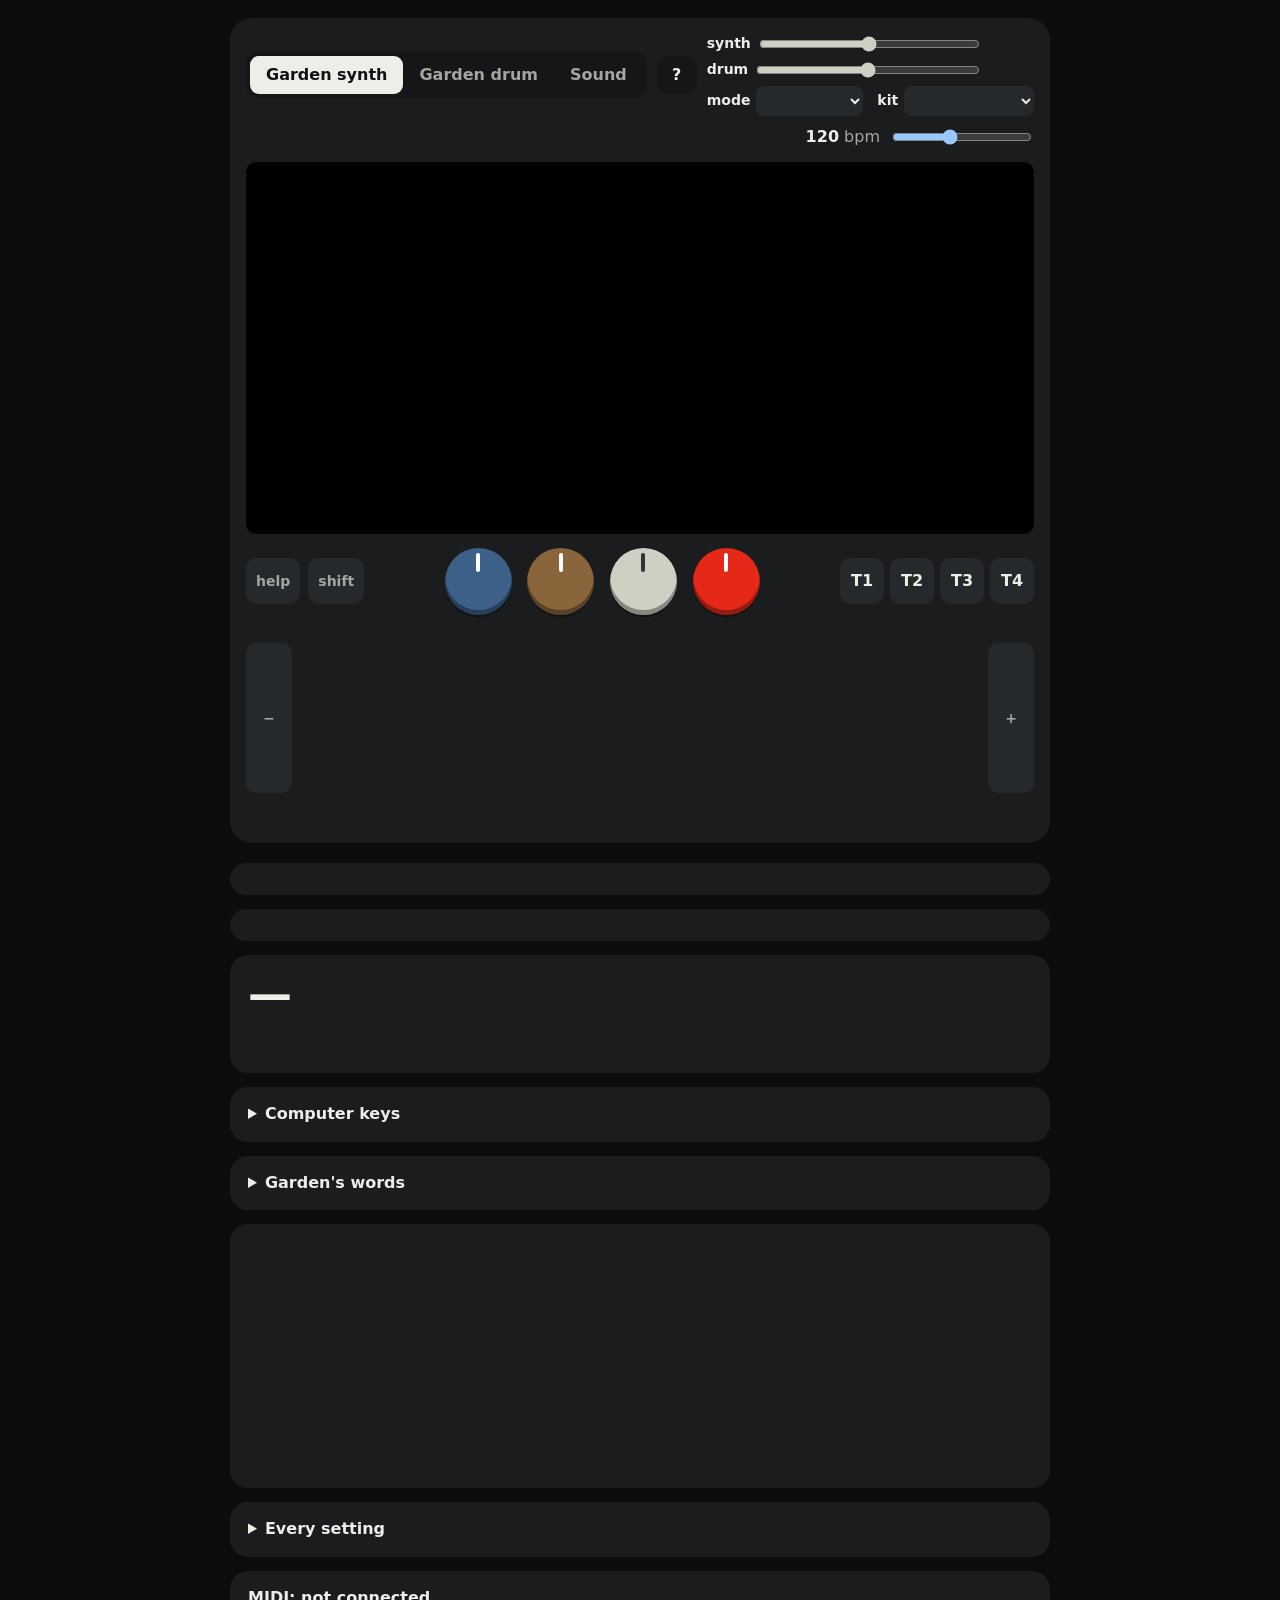
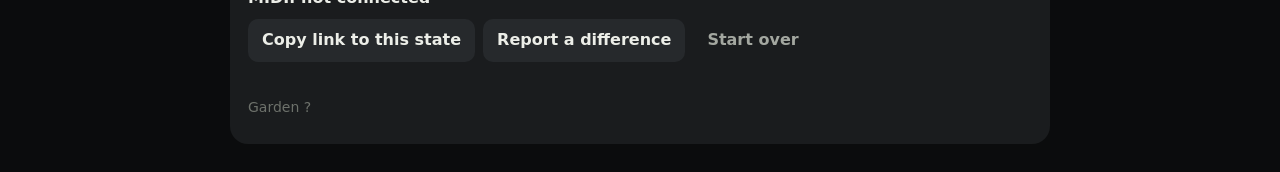
==== web/index.html @ a3d4f81e "Garden in a browser: Garden synth and Garden drum" ====
<!doctype html>
<html lang="en">
<head>
<meta charset="utf-8">
<meta name="viewport" content="width=device-width,initial-scale=1,viewport-fit=cover">
<title>Garden</title>
<meta name="description" content="Garden, the open-field chord player for the OP-1 Field, playable in the browser.">
<meta name="theme-color" content="#0b0c0d">
<meta name="apple-mobile-web-app-capable" content="yes">
<meta name="mobile-web-app-capable" content="yes">
<meta name="apple-mobile-web-app-status-bar-style" content="black-translucent">
<meta name="apple-mobile-web-app-title" content="Garden">
<link rel="manifest" href="manifest.webmanifest">
<link rel="icon" href="icons/icon.svg" type="image/svg+xml">
<link rel="apple-touch-icon" href="icons/icon-180.png">
<link rel="stylesheet" href="style.css">
</head>
<body>
<main id="app">
  <section class="device" aria-label="Garden on an OP-1 Field">
    <div class="bar">
      <div class="views" role="tablist">
        <button class="view on" data-view="synth" role="tab">Garden synth</button>
        <button class="view" data-view="drum" role="tab">Garden drum</button>
        <button class="view" data-view="sound" role="tab">Sound</button>
      </div>
      <button id="explain" class="seq explain" aria-pressed="false" aria-label="explain the controls" title="? : tap a control to see what it does">?</button>
      <div class="bar-mix" id="mixer" hidden>
        <label class="ctl"><span>synth</span><input id="mix-synth" type="range" min="-40" max="0" step="1"><span id="mix-synth-v" class="v"></span></label>
        <label class="ctl"><span>drum</span><input id="mix-drum" type="range" min="-30" max="6" step="1"><span id="mix-drum-v" class="v"></span></label>
        <label class="ctl kit-ctl"><span>mode</span><select id="synth-mode"></select></label>
        <label class="ctl kit-ctl"><span>kit</span><select id="kit"></select></label>
      </div>
      <label class="tempo"><span id="bpm-out">120</span><input id="bpm" type="range" min="40" max="240" value="120" aria-label="tempo"></label>
    </div>
    <div class="screen-wrap">
      <div id="screen" class="screen"></div>
      <canvas id="synth-screen" class="screen" width="960" height="440" hidden></canvas>
      <div id="shift-badge" class="shift-badge">shift</div>
    </div>
    <div class="controls">
      <div class="side">
        <button class="key small" data-control="help">help</button>
        <button class="key small shift" data-control="shift" id="shift-key">shift</button>
      </div>
      <div class="knobs">
        <div class="knob blue" data-knob="0" tabindex="0" aria-label="blue knob"><span class="tick"></span><kbd data-push="0"></kbd></div>
        <div class="knob tan" data-knob="1" tabindex="0" aria-label="tan knob"><span class="tick"></span><kbd data-push="1"></kbd></div>
        <div class="knob gray" data-knob="2" tabindex="0" aria-label="gray knob"><span class="tick"></span><kbd data-push="2"></kbd></div>
        <div class="knob orange" data-knob="3" tabindex="0" aria-label="orange knob"><span class="tick"></span><kbd data-push="3"></kbd></div>
      </div>
      <div class="tkeys">
        <button class="key" data-control="t0">T1<kbd></kbd></button><button class="key" data-control="t1">T2<kbd></kbd></button><button class="key" data-control="t2">T3<kbd></kbd></button><button class="key" data-control="t3">T4<kbd></kbd></button>
      </div>
    </div>
    <div class="numbers" id="numbers"></div>
    <div class="keys-row">
      <button class="key small" id="oct-down" aria-label="octave down">−</button>
      <div class="piano" id="piano"></div>
      <button class="key small" id="oct-up" aria-label="octave up">+</button>
    </div>
    <p class="hint" id="hint"></p>
    <p class="keys-mode" id="keys-mode"></p>
  </section>
  <section class="learn" aria-label="What Garden is doing">
    <div class="card coach" id="coach" aria-live="polite"></div>
    <div class="card lanes" id="lanes"></div>
    <div class="card chord">
      <div class="chord-word" id="chord-word">—</div>
      <div class="chips" id="chips"></div>
    </div>
    <details class="card keys-ref" id="keys-ref">
      <summary>Computer keys</summary>
      <table>
        <thead><tr><th></th><th>Garden synth</th><th>Garden drum</th></tr></thead>
        <tbody>
          <tr><td>Number keys 1–8</td><td><kbd>1</kbd>–<kbd>8</kbd></td><td><kbd>q</kbd>–<kbd>i</kbd></td></tr>
          <tr><td>T1–T4</td><td><kbd>a</kbd> <kbd>s</kbd> <kbd>d</kbd> <kbd>f</kbd></td><td><kbd>h</kbd> <kbd>j</kbd> <kbd>k</kbd> <kbd>l</kbd></td></tr>
          <tr><td>Knob pushes</td><td><kbd>z</kbd> <kbd>x</kbd> <kbd>c</kbd> <kbd>v</kbd></td><td><kbd>n</kbd> <kbd>m</kbd> <kbd>,</kbd> <kbd>.</kbd></td></tr>
        </tbody>
      </table>
      <p><kbd>Shift</kbd> shift · <kbd>/</kbd> help · <kbd>←</kbd> <kbd>→</kbd> octave · <kbd>`</kbd> piano on the Garden shown:
        <kbd>a</kbd> <kbd>w</kbd> <kbd>s</kbd> <kbd>e</kbd> <kbd>d</kbd> <kbd>f</kbd> <kbd>t</kbd> <kbd>g</kbd> <kbd>y</kbd> <kbd>h</kbd> <kbd>u</kbd> <kbd>j</kbd> <kbd>k</kbd> <kbd>o</kbd> <kbd>l</kbd> <kbd>p</kbd> <kbd>;</kbd>
        from middle C, <kbd>`</kbd> again for the controls.</p>
      <p>Knobs: drag, scroll or arrow keys on a focused knob; a click pushes.</p>
    </details>
    <details class="card words"><summary>Garden's words</summary><dl id="words"></dl></details>
    <div class="card roll-card"><canvas id="roll" width="720" height="220"></canvas></div>
    <details class="card settings"><summary>Every setting</summary><dl id="settings"></dl></details>
    <div class="card connect">
      <div class="midi" id="midi">MIDI: not connected</div>
      <div class="row">
        <button class="btn" id="share">Copy link to this state</button>
        <button class="btn" id="report">Report a difference</button>
        <button class="btn quiet" id="reset">Start over</button>
      </div>
      <div class="note" id="toast" role="status"></div>
      <div class="version" id="version"></div>
      <div class="version credits" id="credits"></div>
    </div>
  </section>
</main>
<div id="tip" class="tip" role="tooltip" hidden></div>
<dialog id="report-dlg" class="dlg">
  <form method="dialog" id="report-form">
    <h2>Web and unit differ</h2>
    <label>What did you play?<textarea id="r-did" rows="2" placeholder="held C, turned tan to arp, pushed gray"></textarea></label>
    <label>What did the web do?<textarea id="r-web" rows="2"></textarea></label>
    <label>What did the unit do?<textarea id="r-unit" rows="2"></textarea></label>
    <p class="note">The issue opens on GitHub with this page's exact state attached, so it can be played back here.</p>
    <div class="row"><button class="btn" value="cancel" formnovalidate>Cancel</button><button class="btn go" id="r-open" value="open">Open the issue</button></div>
  </form>
</dialog>
<script src="vendor/Tone.js"></script>
<script src="engine.js"></script>
<script src="drums.js"></script>
<script src="drum.js"></script>
<script src="synth.js"></script>
<script src="app.js"></script>
</body>
</html>
---- web/style.css ----
:root {
  --ground: #0b0c0d; --body: #1a1c1e; --panel: #141618; --line: #2b2f33; --ink: #eceee8; --dim: #a3a7a0;
  --blue: #3C6087; --tan: #8A653C; --gray: #CDD0C2; --orange: #E52817;
  --blue-ink: #7aa6d2; --tan-ink: #c9a273; --gray-ink: #e2e4da; --orange-ink: #ff6a57;
  --now: #ffffff; --key: #e8e8e2; --keyb: #26292c;
  --sans: system-ui, -apple-system, "Segoe UI", Helvetica, Arial, sans-serif;
  color-scheme: dark;
}
* { box-sizing: border-box; }
html, body { margin: 0; background: var(--ground); color: var(--ink); font: 16px/1.4 var(--sans); }
body { padding: env(safe-area-inset-top, 0px) max(16px, env(safe-area-inset-right, 0px)) env(safe-area-inset-bottom, 0px) max(16px, env(safe-area-inset-left, 0px));
  -webkit-tap-highlight-color: transparent; }
button { font: inherit; color: inherit; }
/* the device, and below the keyboard what it is doing */
main { max-width: 820px; margin: 0 auto; padding-block: 18px 28px; display: grid; grid-template-columns: minmax(0, 1fr); gap: 20px; align-items: start; }
/* with Sound up, each Garden's level and the kit sit in the bar, beside the tempo */
.bar-mix { display: flex; flex-wrap: wrap; gap: 6px 14px; align-items: center; flex: 1 1 280px; }
.bar-mix .ctl { grid-template-columns: auto minmax(70px, 1fr) 3.6em; gap: 6px; font-size: 14px; font-weight: 600; flex: 1 1 150px; }
.bar-mix .ctl .v { font-size: 12px; }
.bar-mix .kit-ctl { grid-template-columns: auto minmax(0, 1fr); flex: 1 1 140px; }
.bar-mix .ctl select { grid-column: 2; padding: 6px 8px; }

.start { position: fixed; inset: 0; z-index: 10; background: rgba(11, 12, 13, .92); display: grid; place-items: center; }
.start[hidden] { display: none; }
.start-btn { background: none; border: 0; display: grid; gap: 6px; cursor: pointer; text-align: center; }
.start-word { font-size: 84px; font-weight: 700; letter-spacing: -.03em; line-height: 1; }
.start-sub { color: var(--dim); font-size: 18px; }

.device { background: var(--body); border-radius: 22px; padding: 16px; display: grid; grid-template-columns: minmax(0, 1fr); gap: 14px; user-select: none; -webkit-user-select: none; touch-action: manipulation; }
.bar { display: flex; gap: 10px; align-items: center; flex-wrap: wrap; }
.views { display: flex; background: var(--panel); border-radius: 12px; padding: 4px; }
.view { background: none; border: 0; padding: 8px 16px; border-radius: 9px; font-weight: 600; color: var(--dim); cursor: pointer; white-space: nowrap; }
@media (max-width: 620px) { .view { padding: 8px 10px; font-size: 14px; } }
.view.on { background: var(--ink); color: #111; }
.seq { display: flex; gap: 8px; align-items: center; background: var(--panel); border: 0; border-radius: 12px; padding: 8px 14px; cursor: pointer; font-weight: 600; }
.seq .dot { width: 12px; height: 12px; border-radius: 50%; border: 2px solid var(--dim); }
.seq.on .dot { background: var(--now); border-color: var(--now); }
.tempo { margin-left: auto; display: flex; gap: 10px; align-items: center; font-weight: 600; font-variant-numeric: tabular-nums; }
.tempo span::after { content: " bpm"; color: var(--dim); font-weight: 400; }
.tempo input { width: 140px; }

.screen-wrap { position: relative; background: #000; border-radius: 10px; padding: 10px; }
.screen { display: block; width: 100%; height: auto; aspect-ratio: 480 / 220; }
.screen svg { display: block; width: 100%; height: 100%; }
.screen[hidden] { display: none; }
.shift-badge { position: absolute; top: 14px; right: 14px; background: var(--orange); color: #000; font-weight: 700; font-size: 14px; padding: 3px 10px; border-radius: 6px; opacity: 0; transition: opacity .08s; }
.shift-badge.on { opacity: 1; }

/* one row: the knobs size to the row, so help, shift, the knobs and T1-T4 fit side by side; a phone puts the knobs above */
.controls { display: flex; flex-wrap: wrap; justify-content: space-between; gap: 14px; align-items: center; container-type: inline-size; }
.controls .tkeys { gap: 6px; } .controls .tkeys .key { min-width: 44px; }
@media (max-width: 620px) { .knobs { flex-basis: 100%; order: -1; gap: clamp(10px, 3vw, 26px); } .knob { width: clamp(54px, 15vw, 72px); }
  .controls .key { min-width: 42px; padding: 0 8px; } .controls { gap: 10px; } }
.side, .tkeys { display: flex; gap: 8px; }
.knobs { display: flex; justify-content: center; gap: clamp(10px, 2cqi, 26px); }
.knob { width: clamp(48px, 8.5cqi, 72px); aspect-ratio: 1; border-radius: 50%; position: relative; cursor: ns-resize; touch-action: none;
  box-shadow: inset 0 -5px 0 rgba(0,0,0,.35), 0 2px 0 rgba(0,0,0,.4); outline: none; }
.knob:focus-visible { box-shadow: 0 0 0 3px var(--ink); }
.knob.blue { background: var(--blue); } .knob.tan { background: var(--tan); } .knob.gray { background: var(--gray); } .knob.orange { background: var(--orange); }
.knob .tick { position: absolute; left: 50%; top: 8%; width: 4px; height: 28%; margin-left: -2px; border-radius: 2px; background: #fff; transform-origin: 50% 150%; }
.knob.gray .tick { background: #333; }
.knob.down { transform: scale(.93); }
.key { background: var(--keyb); border: 0; border-radius: 10px; min-width: 52px; height: 46px; padding: 0 10px; font-weight: 700; cursor: pointer; touch-action: none; }
.key.small { min-width: 46px; font-weight: 600; font-size: 14px; color: var(--dim); }
.key.down, .key.latched { background: var(--ink); color: #111; }
.key.shift.down, .key.shift.latched { background: var(--orange); color: #000; }

.numbers { display: grid; grid-template-columns: repeat(8, 1fr); gap: 6px; }
@media (max-width: 620px) { .numbers { grid-template-columns: repeat(4, 1fr); } }
.num { background: var(--keyb); border: 0; border-radius: 10px; height: 58px; padding: 4px; display: grid; place-items: center; gap: 0; cursor: pointer; touch-action: none; }
.num b { font-size: 18px; line-height: 1; }
.num small { font-size: 14px; line-height: 1.1; color: var(--dim); white-space: nowrap; overflow: hidden; text-overflow: ellipsis; max-width: 100%; }
.num.live small { color: var(--ink); }
.num.down { background: var(--ink); color: #111; } .num.down small { color: #333; }

.keys-row { display: grid; grid-template-columns: auto 1fr auto; gap: 8px; align-items: stretch; }
.keys-row .key { height: auto; }
.piano { position: relative; height: clamp(110px, 18vw, 150px); display: flex; touch-action: none; }
.piano .w { flex: 1; background: var(--key); border-radius: 0 0 8px 8px; margin-right: 2px; position: relative; }
.piano .b { position: absolute; top: 0; height: 60%; background: #1b1d1f; border-radius: 0 0 6px 6px; z-index: 2; border: 2px solid #000; border-top: 0; }
.piano .w.down { background: #b9bdb2; } .piano .b.down { background: #4a4e52; }
.piano .lit::after { content: ""; position: absolute; left: 50%; bottom: 26px; width: 14px; height: 14px; margin-left: -7px; border-radius: 50%; background: var(--orange); }
.piano .b.lit::after { bottom: 10px; width: 10px; height: 10px; margin-left: -5px; }
.piano .c-mark { position: absolute; bottom: 4px; left: 0; right: 0; text-align: center; font-size: 12px; color: #777; }
.hint { margin: 0; color: var(--dim); font-size: 14px; min-height: 1.4em; }

.learn { display: grid; gap: 14px; }
.card { background: var(--body); border-radius: 18px; padding: 16px 18px; }
.lanes { display: grid; gap: 10px; }
.lane { display: grid; grid-template-columns: 12px 1fr; gap: 12px; align-items: center; }
.lane .sw { width: 12px; height: 100%; min-height: 40px; border-radius: 6px; }
.lane .turn { font-size: 24px; font-weight: 700; line-height: 1.1; }
.lane .push { font-size: 15px; color: var(--dim); }
.lane .val { font-size: 15px; color: var(--ink); font-variant-numeric: tabular-nums; }
.lane.blue .sw { background: var(--blue); } .lane.blue .turn { color: var(--blue-ink); }
.lane.tan .sw { background: var(--tan); } .lane.tan .turn { color: var(--tan-ink); }
.lane.gray .sw { background: var(--gray); } .lane.gray .turn { color: var(--gray-ink); }
.lane.orange .sw { background: var(--orange); } .lane.orange .turn { color: var(--orange-ink); }
.lane.blank .turn { color: #555; }
.chord-word { font-size: 44px; font-weight: 700; letter-spacing: -.02em; line-height: 1.05; }
.chord-word.quiet { color: #555; }
.chips { display: flex; flex-wrap: wrap; gap: 6px; margin-top: 10px; min-height: 30px; }
.chip { border: 2px solid var(--line); border-radius: 999px; padding: 2px 12px; font-size: 15px; color: var(--dim); }
.chip.on { border-color: var(--ink); color: var(--ink); }
.chip.note { border-color: var(--orange); color: var(--ink); }
.roll-card { padding: 10px; }
#roll { display: block; width: 100%; height: auto; aspect-ratio: 720 / 220; }
.settings summary { cursor: pointer; font-weight: 600; }
.settings dl { display: grid; grid-template-columns: max-content 1fr; gap: 4px 16px; margin: 12px 0 0; font-size: 15px; }
.settings dt { color: var(--dim); } .settings dd { margin: 0; font-variant-numeric: tabular-nums; }
.connect { display: grid; gap: 10px; }
.midi { font-weight: 600; }
.midi.ok { color: var(--now); }
.row { display: flex; flex-wrap: wrap; gap: 8px; }
.btn { background: var(--keyb); border: 0; border-radius: 10px; padding: 10px 14px; font-weight: 600; cursor: pointer; }
.btn.go { background: var(--ink); color: #111; }
.btn.quiet { background: none; color: var(--dim); }
.note { color: var(--dim); font-size: 14px; min-height: 1.2em; margin: 0; }
.version { color: #6d716b; font-size: 14px; }

.dlg { background: var(--body); color: var(--ink); border: 0; border-radius: 18px; padding: 20px; width: min(560px, calc(100vw - 32px)); }
.dlg::backdrop { background: rgba(0,0,0,.6); }
.dlg h2 { margin: 0 0 12px; font-size: 26px; }
.dlg label { display: grid; gap: 4px; margin-bottom: 10px; color: var(--dim); font-size: 15px; }
.dlg textarea { background: var(--panel); color: var(--ink); border: 2px solid var(--line); border-radius: 10px; padding: 8px; font: 16px var(--sans); resize: vertical; }
.dlg .row { justify-content: end; margin-top: 8px; }

/* the computer's keys: a cap beside each control, shown once the keys are used */
kbd { display: none; font: 600 10px/1 ui-monospace, SFMono-Regular, Menlo, monospace; color: var(--dim); pointer-events: none; }
.kbd kbd:not(:empty) { display: inline-block; }
.key kbd { margin-left: 6px; }
.num kbd { position: absolute; top: 5px; right: 6px; }
.num { position: relative; }
.knob kbd { position: absolute; left: 0; right: 0; bottom: -16px; text-align: center; }
.piano kbd { position: absolute; left: 0; right: 0; bottom: 18px; text-align: center; color: #777; }
.piano .b kbd { bottom: 8px; color: #aaa; }
.keys-mode { display: none; margin: 0; color: var(--dim); font: 600 12px ui-monospace, SFMono-Regular, Menlo, monospace; }
.kbd .keys-mode { display: block; }

/* the mix: each Garden's level and the drum's kit */
.mix { display: grid; gap: 8px; }
.ctl { display: grid; grid-template-columns: 7.5em minmax(0, 1fr) 4.5em; gap: 10px; align-items: center; }
.ctl .v { color: var(--dim); font-variant-numeric: tabular-nums; text-align: right; font-size: 14px; }
.ctl select { grid-column: 2 / 4; background: var(--keyb); color: var(--ink); border: 0; border-radius: 8px; padding: 8px; font: inherit; }
.ctl input[type=range] { width: 100%; accent-color: var(--gray); }
.credits { font-size: 11px; line-height: 1.4; }

/* the computer keys' reference: its caps always show */
.keys-ref summary { cursor: pointer; font-weight: 700; }
.keys-ref table { width: 100%; border-collapse: collapse; margin: 10px 0 6px; font-size: 14px; }
.keys-ref th { text-align: left; color: var(--dim); font-weight: 600; padding: 4px 6px 4px 0; }
.keys-ref td { padding: 5px 6px 5px 0; border-top: 1px solid var(--line); }
.keys-ref p { margin: 8px 0 0; color: var(--dim); font-size: 14px; line-height: 1.9; }
.keys-ref kbd { display: inline-block; font-size: 12px; color: var(--ink); background: var(--keyb); border-radius: 5px; padding: 2px 6px; margin: 0; }

/* the coach: what is happening and what to try, first in the side */
.coach { font-size: 17px; line-height: 1.5; }
.term { text-decoration: underline dotted var(--dim); text-underline-offset: 3px; cursor: help; }

/* ? : a tap explains a control instead of playing it */
.explain { min-width: 40px; justify-content: center; font-weight: 700; }
.explain.on { background: var(--ink); color: #111; }
.explaining .device { outline: 2px dashed var(--dim); outline-offset: 4px; }

/* a control's or a word's explanation */
.tip { position: fixed; z-index: 20; background: var(--ink); color: #111; border-radius: 10px; padding: 10px 12px;
  font-size: 14px; line-height: 1.45; box-shadow: 0 6px 24px rgba(0,0,0,.5); pointer-events: none; }

/* Garden's words */
.words summary { cursor: pointer; font-weight: 700; }
.words dl { margin: 10px 0 0; display: grid; gap: 4px 0; }
.words dt { font-weight: 700; margin-top: 8px; }
.words dd { margin: 0; color: var(--dim); font-size: 15px; line-height: 1.45; }

.coach.in-device { background: var(--panel); border-radius: 12px; padding: 10px 12px; font-size: 15px; line-height: 1.45; }
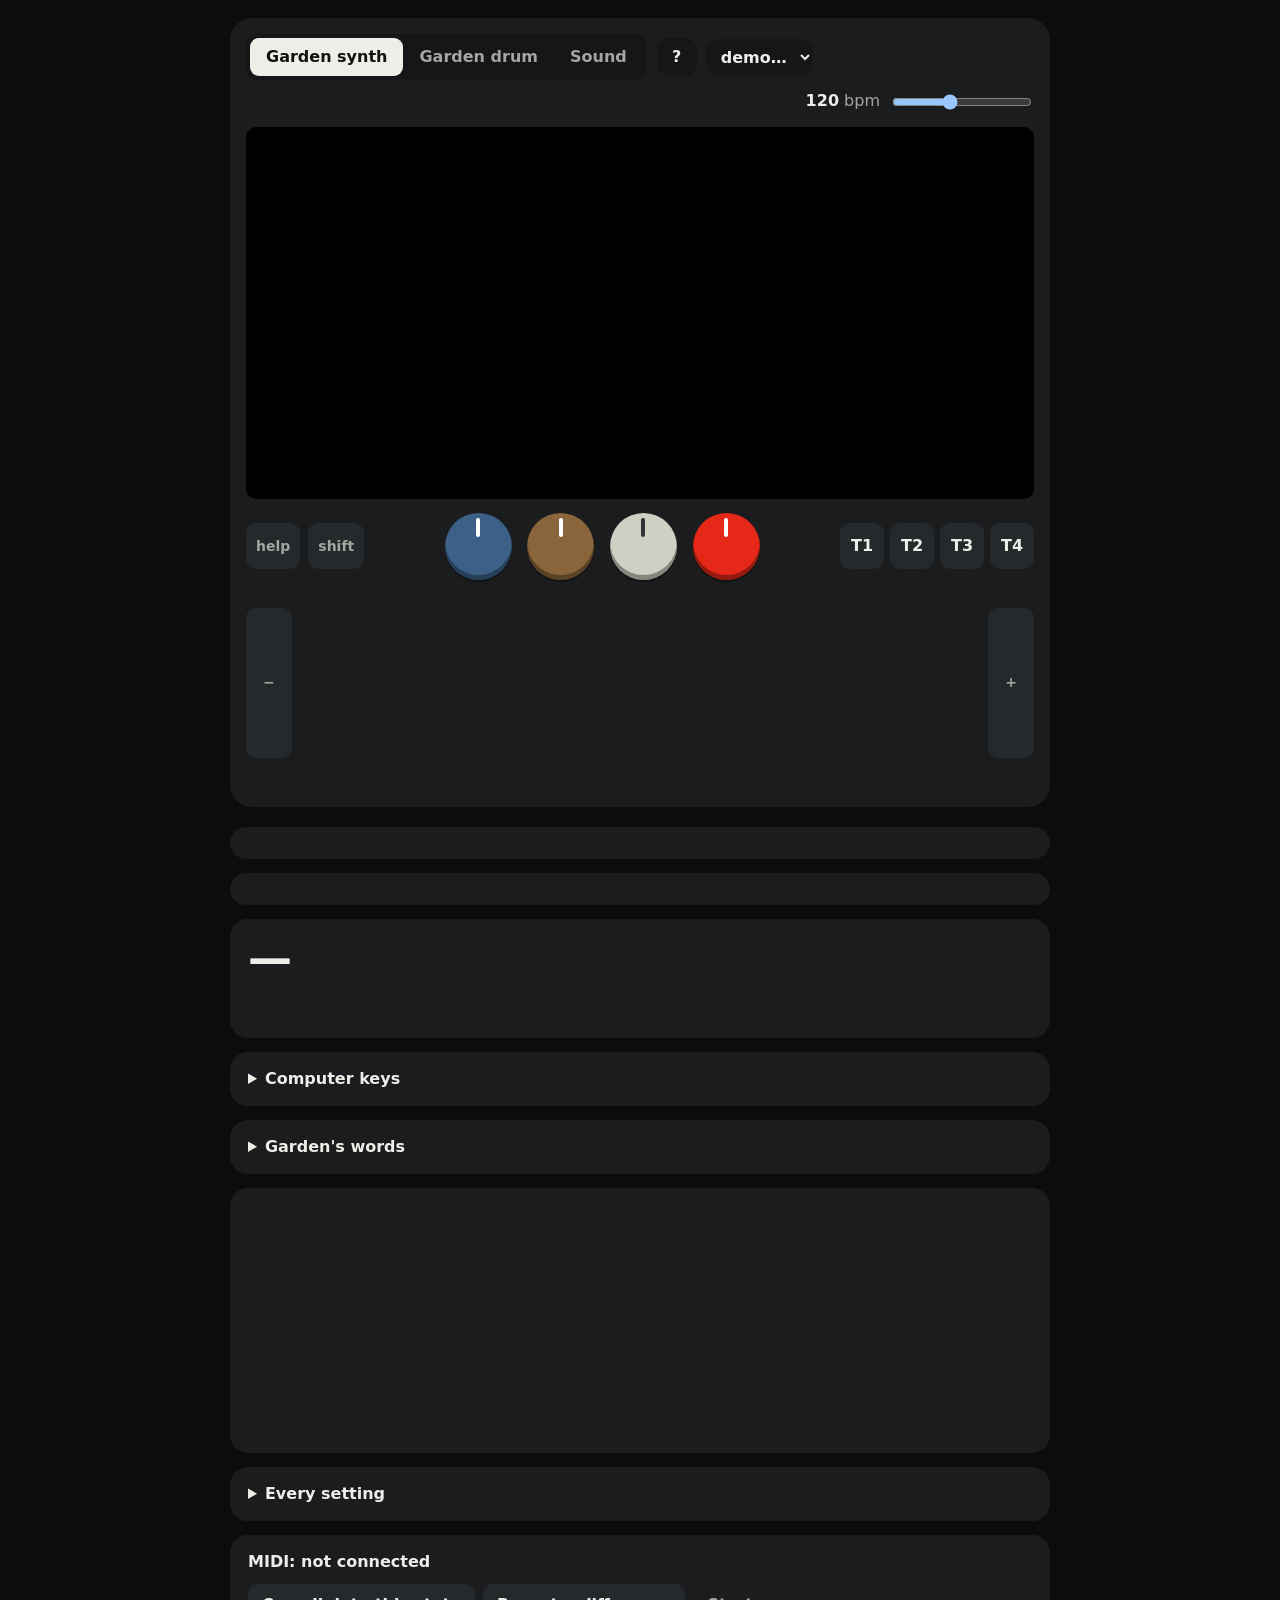
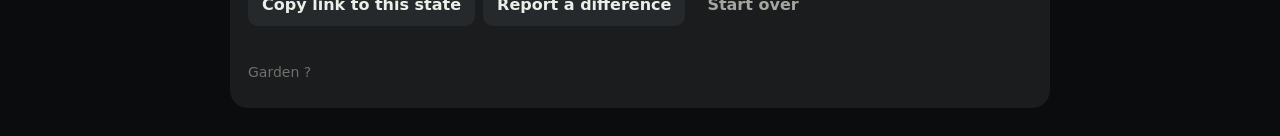
==== commit 0ca4b451: "Demos in a menu beside the tempo, not in the pack; a Garden's page kept when switching; the Sound co" ====
--- a/web/index.html
+++ b/web/index.html
@@ -31,6 +31,7 @@
         <label class="ctl kit-ctl"><span>mode</span><select id="synth-mode"></select></label>
         <label class="ctl kit-ctl"><span>kit</span><select id="kit"></select></label>
       </div>
+      <label class="demo-pick" title="a demo: chords and drums for both Gardens"><select id="demo" aria-label="demo"><option value="-1">demo…</option></select></label>
       <label class="tempo"><span id="bpm-out">120</span><input id="bpm" type="range" min="40" max="240" value="120" aria-label="tempo"></label>
     </div>
     <div class="screen-wrap">
--- a/web/style.css
+++ b/web/style.css
@@ -173,3 +173,8 @@
 .words dd { margin: 0; color: var(--dim); font-size: 15px; line-height: 1.45; }
 
 .coach.in-device { background: var(--panel); border-radius: 12px; padding: 10px 12px; font-size: 15px; line-height: 1.45; }
+
+/* the demo menu beside the tempo */
+.demo-pick select { background: var(--panel); color: var(--ink); border: 0; border-radius: 10px; padding: 8px 10px; font: inherit; font-weight: 600; }
+
+.bar-mix[hidden] { display: none; }
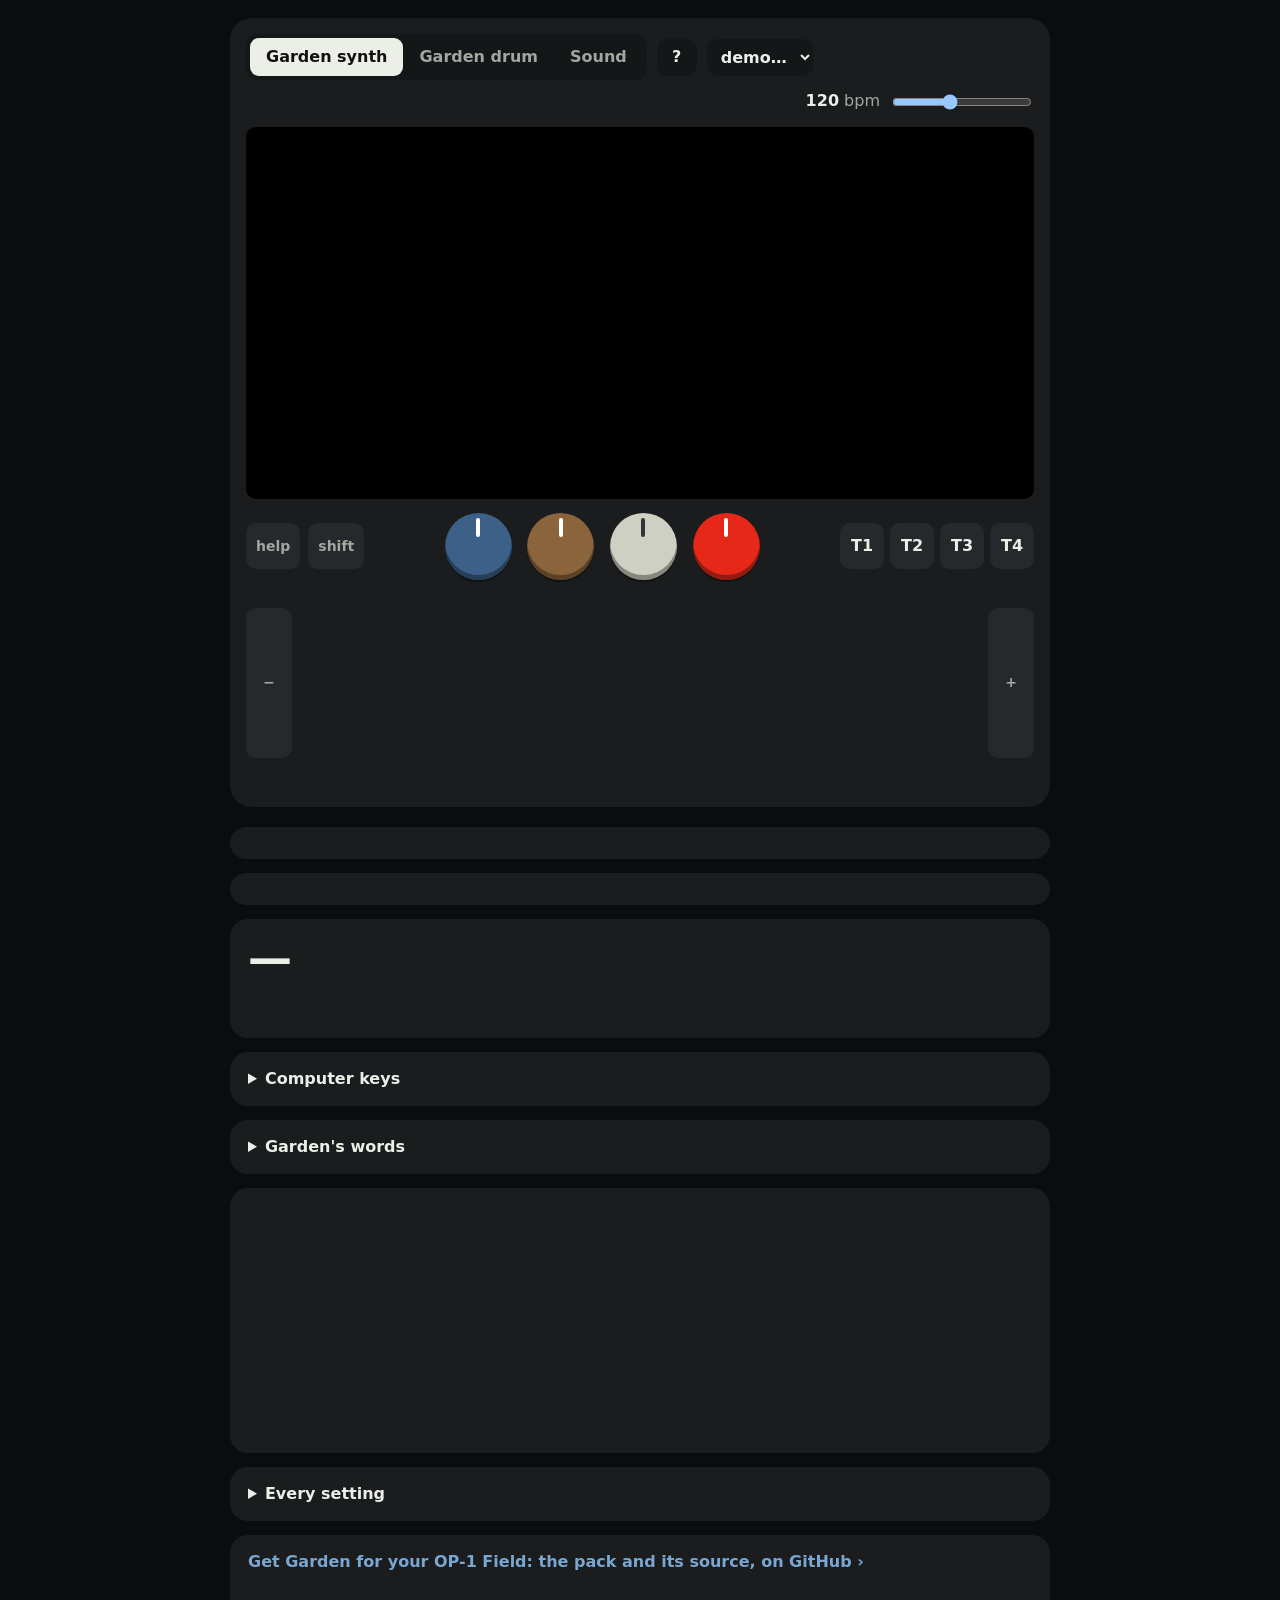
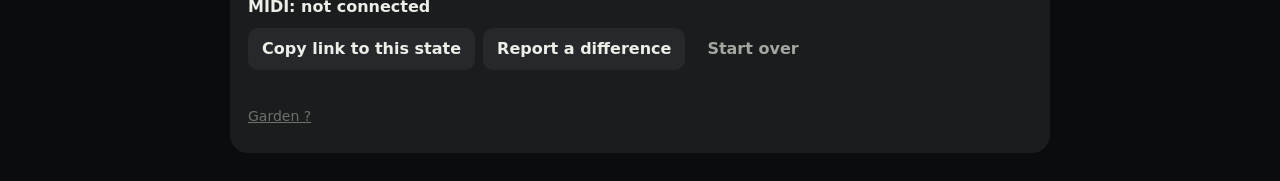
==== commit 00c237d5: "A link to the pack, garden-op1f" ====
--- a/web/index.html
+++ b/web/index.html
@@ -89,6 +89,7 @@
     <div class="card roll-card"><canvas id="roll" width="720" height="220"></canvas></div>
     <details class="card settings"><summary>Every setting</summary><dl id="settings"></dl></details>
     <div class="card connect">
+      <a class="pack-link" href="https://github.com/seajaysec/garden-op1f" target="_blank" rel="noopener">Get Garden for your OP-1 Field: the pack and its source, on GitHub ›</a>
       <div class="midi" id="midi">MIDI: not connected</div>
       <div class="row">
         <button class="btn" id="share">Copy link to this state</button>
--- a/web/style.css
+++ b/web/style.css
@@ -178,3 +178,8 @@
 .demo-pick select { background: var(--panel); color: var(--ink); border: 0; border-radius: 10px; padding: 8px 10px; font: inherit; font-weight: 600; }
 
 .bar-mix[hidden] { display: none; }
+
+/* the pack, on GitHub */
+.pack-link { display: block; font-weight: 700; color: var(--blue-ink); text-decoration: none; margin-bottom: 12px; }
+.pack-link:hover { text-decoration: underline; }
+.version a { color: inherit; }
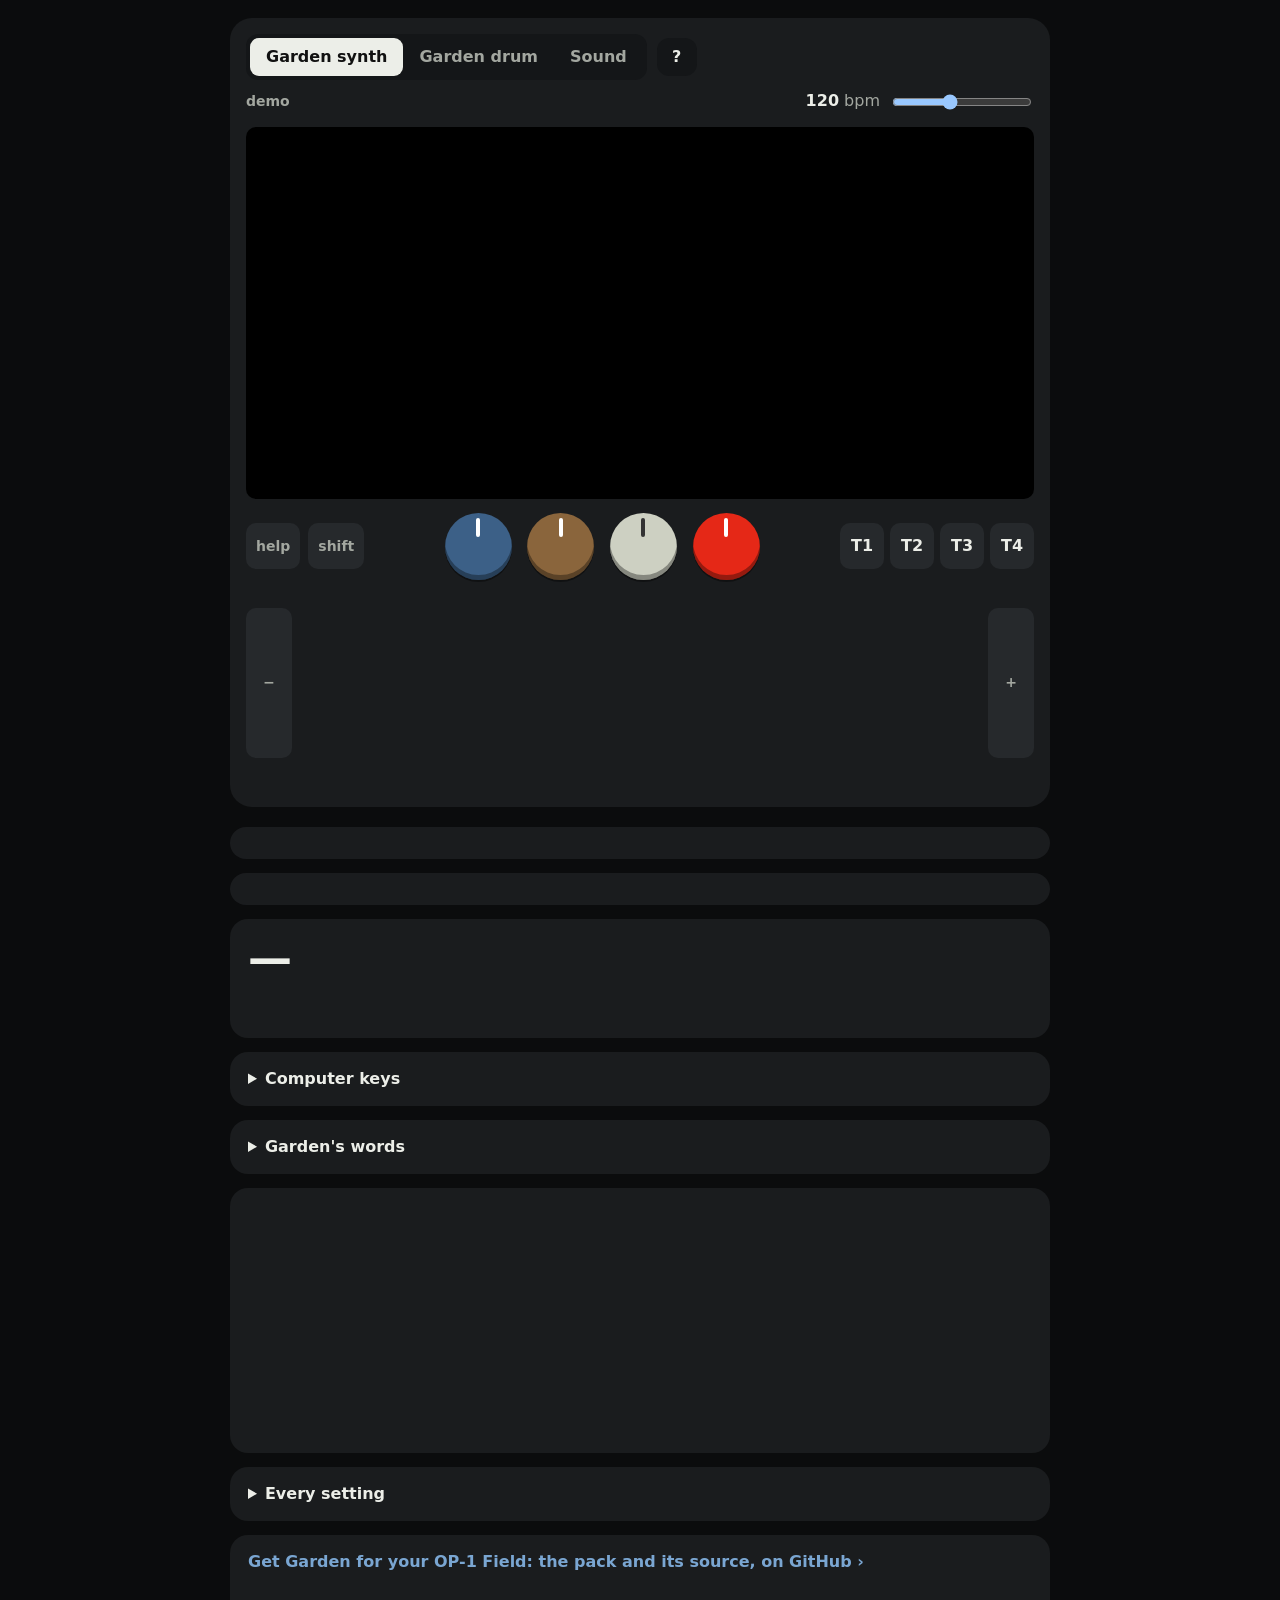
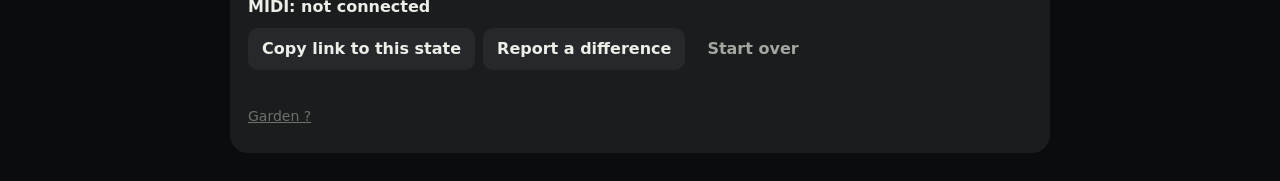
==== commit 765df07e: "Demos as buttons beside the tempo: a tap walks both Gardens; a new version offered, not reloaded mid" ====
--- a/web/index.html
+++ b/web/index.html
@@ -31,8 +31,10 @@
         <label class="ctl kit-ctl"><span>mode</span><select id="synth-mode"></select></label>
         <label class="ctl kit-ctl"><span>kit</span><select id="kit"></select></label>
       </div>
-      <label class="demo-pick" title="a demo: chords and drums for both Gardens"><select id="demo" aria-label="demo"><option value="-1">demo…</option></select></label>
+      <div class="demo-tempo">
+      <div class="demos" id="demos" role="group" aria-label="demos"><span class="demos-label">demo</span></div>
       <label class="tempo"><span id="bpm-out">120</span><input id="bpm" type="range" min="40" max="240" value="120" aria-label="tempo"></label>
+      </div>
     </div>
     <div class="screen-wrap">
       <div id="screen" class="screen"></div>
@@ -103,6 +105,7 @@
   </section>
 </main>
 <div id="tip" class="tip" role="tooltip" hidden></div>
+<button id="update" class="update" hidden>A new version is ready: tap to update</button>
 <dialog id="report-dlg" class="dlg">
   <form method="dialog" id="report-form">
     <h2>Web and unit differ</h2>
--- a/web/style.css
+++ b/web/style.css
@@ -174,8 +174,6 @@
 
 .coach.in-device { background: var(--panel); border-radius: 12px; padding: 10px 12px; font-size: 15px; line-height: 1.45; }
 
-/* the demo menu beside the tempo */
-.demo-pick select { background: var(--panel); color: var(--ink); border: 0; border-radius: 10px; padding: 8px 10px; font: inherit; font-weight: 600; }
 
 .bar-mix[hidden] { display: none; }
 
@@ -183,3 +181,18 @@
 .pack-link { display: block; font-weight: 700; color: var(--blue-ink); text-decoration: none; margin-bottom: 12px; }
 .pack-link:hover { text-decoration: underline; }
 .version a { color: inherit; }
+
+/* the demos beside the tempo, never cut short */
+.demos { display: flex; flex-wrap: wrap; align-items: center; gap: 6px; }
+.demos-label { color: var(--dim); font-weight: 600; font-size: 14px; margin-right: 2px; }
+.demo { background: var(--panel); border: 0; border-radius: 10px; padding: 8px 12px; font-weight: 600; white-space: nowrap; cursor: pointer; color: var(--ink); }
+.demo.on { background: var(--ink); color: #111; }
+
+/* a new version, offered rather than forced */
+.update { position: fixed; left: 50%; bottom: max(16px, env(safe-area-inset-bottom, 0px)); transform: translateX(-50%); z-index: 30;
+  background: var(--ink); color: #111; border: 0; border-radius: 12px; padding: 12px 16px; font-weight: 700; box-shadow: 0 6px 24px rgba(0,0,0,.5); cursor: pointer; }
+.update[hidden] { display: none; }
+
+/* the demos and the tempo, side by side, one unit that wraps as one */
+.demo-tempo { display: flex; flex-wrap: wrap; align-items: center; justify-content: space-between; gap: 8px 14px; flex: 1 1 360px; }
+.demo-tempo .tempo { margin-left: auto; }
